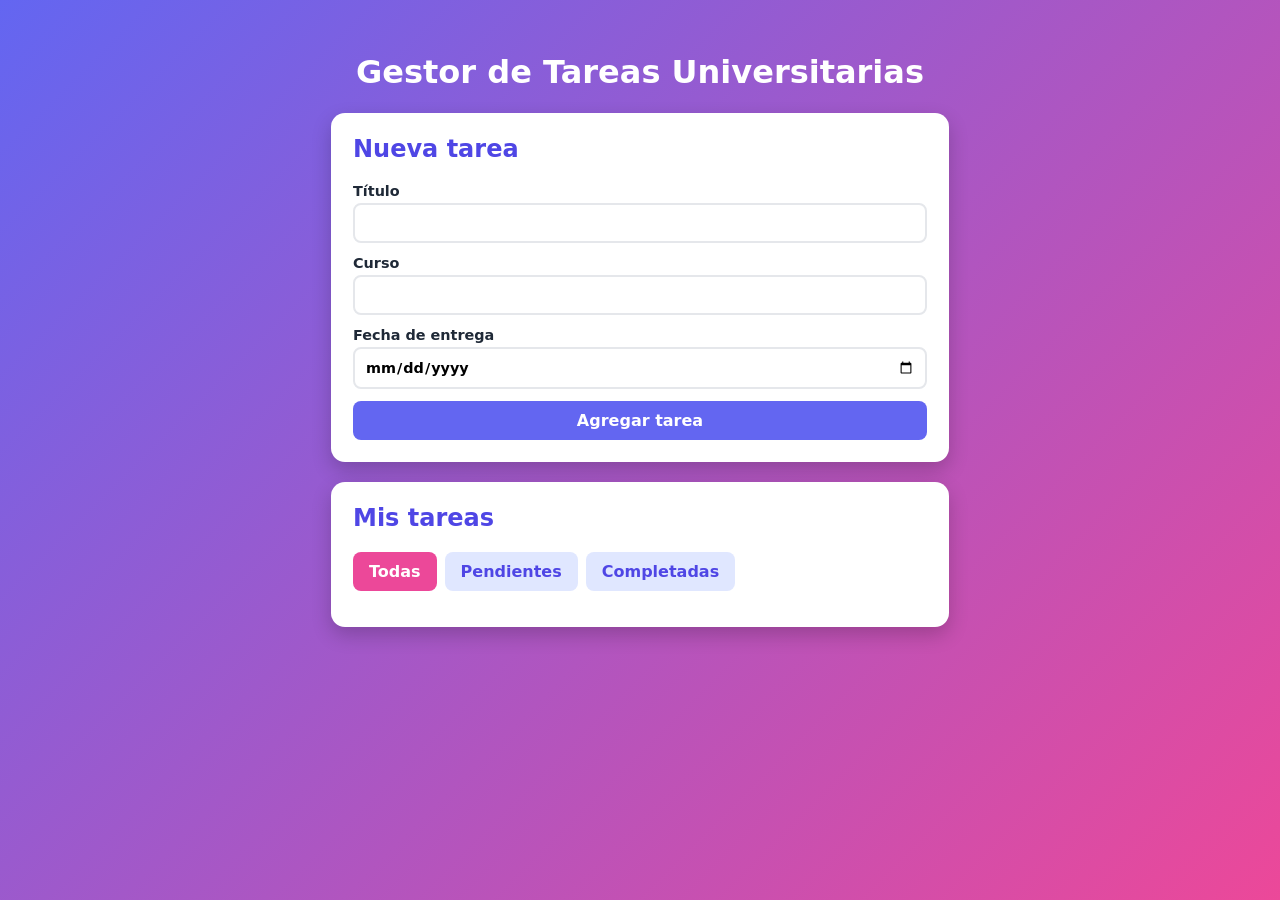
==== Lab04/index.html @ 8f92fa9e "Laboratorios" ====
<!DOCTYPE html>
<html lang="es">
<head>
  <meta charset="UTF-8">
  <meta name="viewport" content="width=device-width, initial-scale=1">
  <title>Gestor de Tareas Universitarias</title>
  <link rel="stylesheet" href="styles.css">
  <script type="module" src="App.js"></script>
</head>
<body>
<main>
  <h1>Gestor de Tareas Universitarias</h1>

  <section>
    <h2>Nueva tarea</h2>
    <div id="alertas" role="alert"></div>
    <form id="formTarea" novalidate>
      <label>Título
        <input type="text" id="titulo">
      </label>
      <label>Curso
        <input type="text" id="curso">
      </label>
      <label>Fecha de entrega
        <input type="date" id="fechaEntrega">
      </label>
      <button type="submit">Agregar tarea</button>
    </form>
  </section>

  <section>
    <h2>Mis tareas</h2>
    <div class="filtros" id="filtros">
      <button class="secundario activo" data-filtro="todas">Todas</button>
      <button class="secundario" data-filtro="pendientes">Pendientes</button>
      <button class="secundario" data-filtro="completadas">Completadas</button>
    </div>
    <ul id="listaTareas"></ul>
  </section>
</main>

<script type="module" src="js/app.js"></script>
</body>
</html>
---- Lab04/styles.css ----
* { box-sizing: border-box; }

body {
  margin: 0;
  font-family: system-ui, "Segoe UI", sans-serif;
  background: linear-gradient(135deg, #6366f1, #ec4899);
  min-height: 100vh;
  color: #1f2937;
}

main { max-width: 650px; margin: 0 auto; padding: 32px 16px; }

h1 { color: #fff; text-align: center; }
h2 { margin-top: 0; color: #4f46e5; }

section {
  background: #fff;
  border-radius: 14px;
  padding: 22px;
  margin-bottom: 20px;
  box-shadow: 0 8px 20px rgba(0, 0, 0, 0.2);
}

form { display: grid; gap: 12px; }
label { display: grid; gap: 4px; font-weight: 600; font-size: .9rem; }

input[type="text"], input[type="date"] {
  padding: 10px;
  border: 2px solid #e5e7eb;
  border-radius: 8px;
  font: inherit;
}
input:focus { outline: none; border-color: #6366f1; }

button {
  padding: 10px 16px;
  border: none;
  border-radius: 8px;
  background: #6366f1;
  color: #fff;
  font: inherit;
  font-weight: 600;
  cursor: pointer;
}
button:hover { background: #4f46e5; }

.filtros { display: flex; gap: 8px; margin-bottom: 14px; }
button.secundario { background: #e0e7ff; color: #4f46e5; }
button.secundario.activo { background: #ec4899; color: #fff; }

#alertas:empty { display: none; }
#alertas {
  background: #fee2e2;
  color: #b91c1c;
  border-left: 5px solid #ef4444;
  border-radius: 8px;
  padding: 10px 14px;
  margin-bottom: 14px;
}
#alertas p { margin: 2px 0; }

ul { list-style: none; margin: 0; padding: 0; }

li.tarea {
  display: flex;
  align-items: center;
  gap: 12px;
  padding: 12px;
  margin-bottom: 10px;
  border-left: 5px solid #6366f1;
  border-radius: 8px;
  background: #f5f3ff;
}
li.tarea.completada { border-left-color: #10b981; background: #ecfdf5; }
li.tarea.completada .titulo { text-decoration: line-through; color: #9ca3af; }

.info { flex: 1; }
.titulo { font-weight: 700; }
.meta { font-size: .85rem; color: #6b7280; }
.vacio { text-align: center; color: #6b7280; }

button.eliminar { background: #ef4444; padding: 6px 12px; }
button.eliminar:hover { background: #b91c1c; }
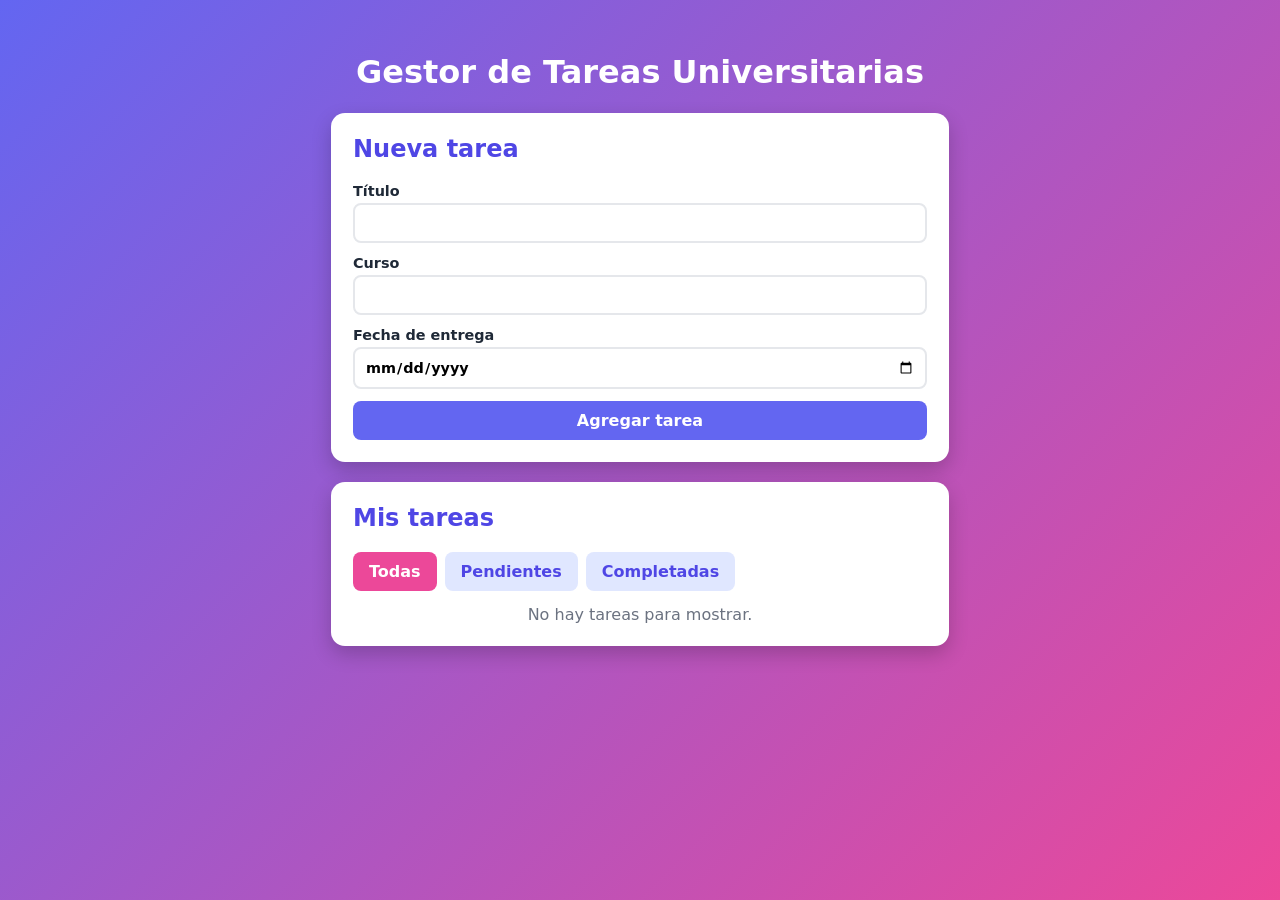
==== commit a54bd9a3: "Corrigiendo errores" ====
--- a/Lab04/index.html
+++ b/Lab04/index.html
@@ -5,7 +5,7 @@
   <meta name="viewport" content="width=device-width, initial-scale=1">
   <title>Gestor de Tareas Universitarias</title>
   <link rel="stylesheet" href="styles.css">
-  <script type="module" src="App.js"></script>
+  <script type="module" src="./app.js"></script>
 </head>
 <body>
 <main>
